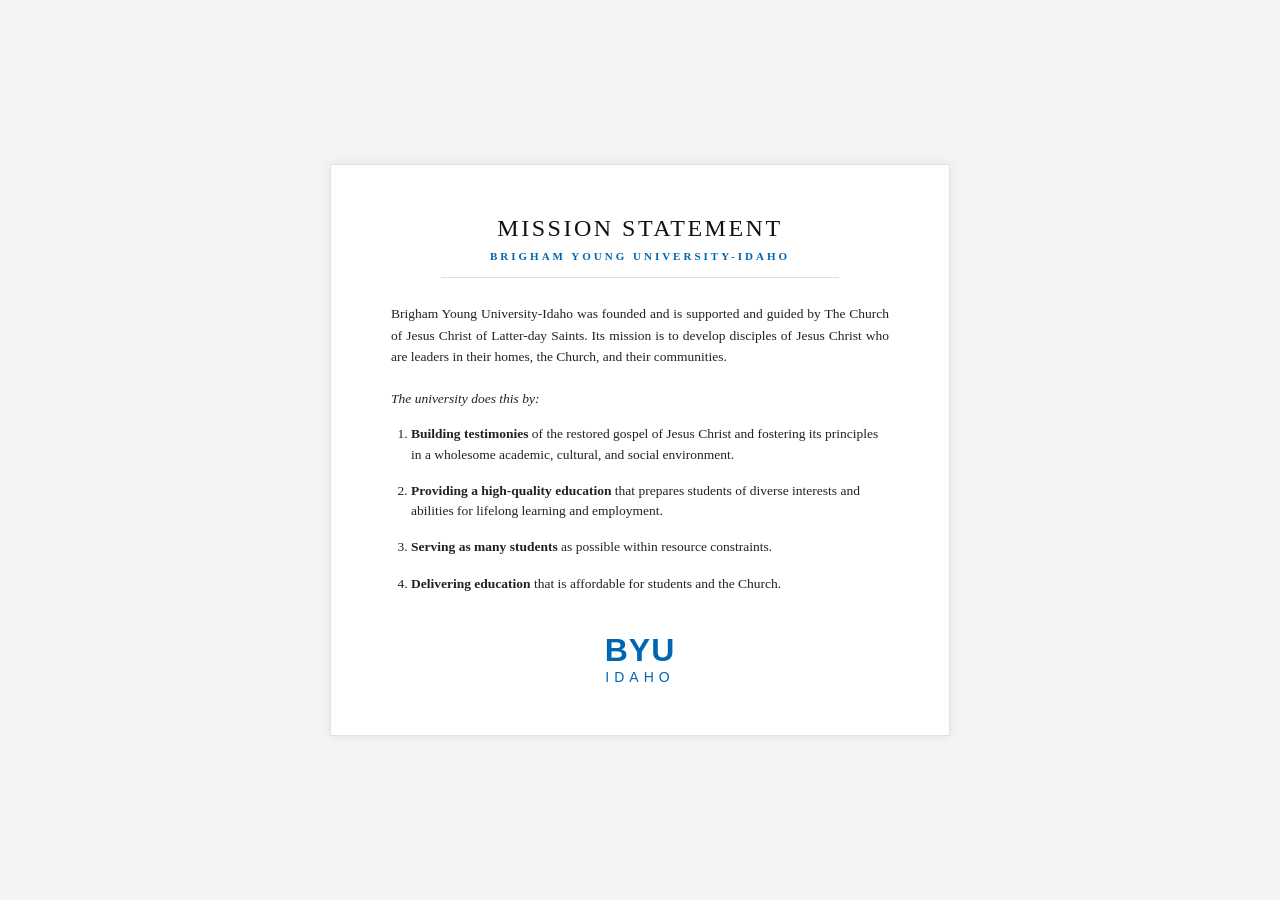
==== mission/index.html @ 8674de2e "mission statement" ====
<!DOCTYPE html>
<html lang="en">
<head>
    <meta charset="UTF-8">
    <meta name="viewport" content="width=device-width, initial-scale=1.0">
    <meta name="description" content="width=device-width, initial-scale=1.0">
    <meta name="author" content="width=device-width, initial-scale=1.0">
    <meta name="charset" content="width=device-width, initial-scale=1.0">
    <title>School Mission Statement</title>
    <link rel="stylesheet" href="mission.css">
</head>
<body>
    <main class="card">
        <header class="statement-header">
            <h1>MISSION STATEMENT</h1>
            <h2>BRIGHAM YOUNG UNIVERSITY-IDAHO</h2>
            <hr class="divider">
        </header>

        <section class="content">
            <p class="intro">
                Brigham Young University-Idaho was founded and is supported and guided by The Church of Jesus Christ of Latter-day Saints. Its mission is to develop disciples of Jesus Christ who are leaders in their homes, the Church, and their communities.
            </p>

            <p class="subheading">
                <em>The university does this by:</em>
            </p>

            <ol class="points-list">
                <li>
                    <strong>Building testimonies</strong> of the restored gospel of Jesus Christ and fostering its principles in a wholesome academic, cultural, and social environment.
                </li>
                <li>
                    <strong>Providing a high-quality education</strong> that prepares students of diverse interests and abilities for lifelong learning and employment.
                </li>
                <li>
                    <strong>Serving as many students</strong> as possible within resource constraints.
                </li>
                <li>
                    <strong>Delivering education</strong> that is affordable for students and the Church.
                </li>
            </ol>
        </section>

        <footer class="logo-footer">
            <div class="logo">
                <span class="logo-byu">BYU</span>
                <span class="logo-idaho">IDAHO</span>
            </div>
        </footer>
    </main>

</body>
</html>
---- mission/mission.css ----
/* Page Background Setup */
body {
    background-color: #f4f4f4;
    font-family: Georgia, 'Times New Roman', Times, serif;
    margin: 0;
    padding: 40px 20px;
    display: flex;
    justify-content: center;
    align-items: center;
    min-height: 100vh;
    box-sizing: border-box;
}

/* Main Container Card */
.card {
    background-color: #ffffff;
    max-width: 620px;
    width: 100%;
    padding: 50px 60px;
    box-shadow: 0 0 10px rgba(0, 0, 0, 0.08);
    border: 1px solid #e2e2e2;
    box-sizing: border-box;
}

/* Header Styles */
.statement-header {
    text-align: center;
    margin-bottom: 25px;
}

.statement-header h1 {
    font-size: 24px;
    letter-spacing: 2.5px;
    font-weight: normal;
    color: #111111;
    margin: 0 0 8px 0;
}

.statement-header h2 {
    font-size: 11px;
    letter-spacing: 3px;
    font-weight: 600;
    color: #0066b2; /* BYU Idaho Blue */
    margin: 0 0 15px 0;
    text-transform: uppercase;
}

.divider {
    border: none;
    border-top: 1px solid #e0e0e0;
    width: 80%;
    margin: 0 auto;
}

/* Paragraph and Text Styling */
.content {
    font-size: 13.5px;
    line-height: 1.6;
    color: #222222;
}

.intro {
    margin-bottom: 20px;
    text-align: justify;
}

.subheading {
    margin-bottom: 15px;
}

/* Numbered List Styling */
.points-list {
    padding-left: 20px;
    margin: 0;
}

.points-list li {
    margin-bottom: 16px;
    line-height: 1.5;
}

.points-list li strong {
    font-weight: bold;
}

/* BYU-Idaho CSS Logo Footer */
.logo-footer {
    display: flex;
    justify-content: center;
    margin-top: 40px;
}

.logo {
    display: flex;
    flex-direction: column;
    align-items: center;
    text-align: center;
    font-family: Arial, Helvetica, sans-serif;
}

.logo-byu {
    font-size: 32px;
    font-weight: 900;
    color: #0066b2;
    letter-spacing: 1px;
    line-height: 1;
}

.logo-idaho {
    font-size: 14px;
    font-weight: 500;
    color: #0066b2;
    letter-spacing: 5px;
    margin-top: 3px;
}
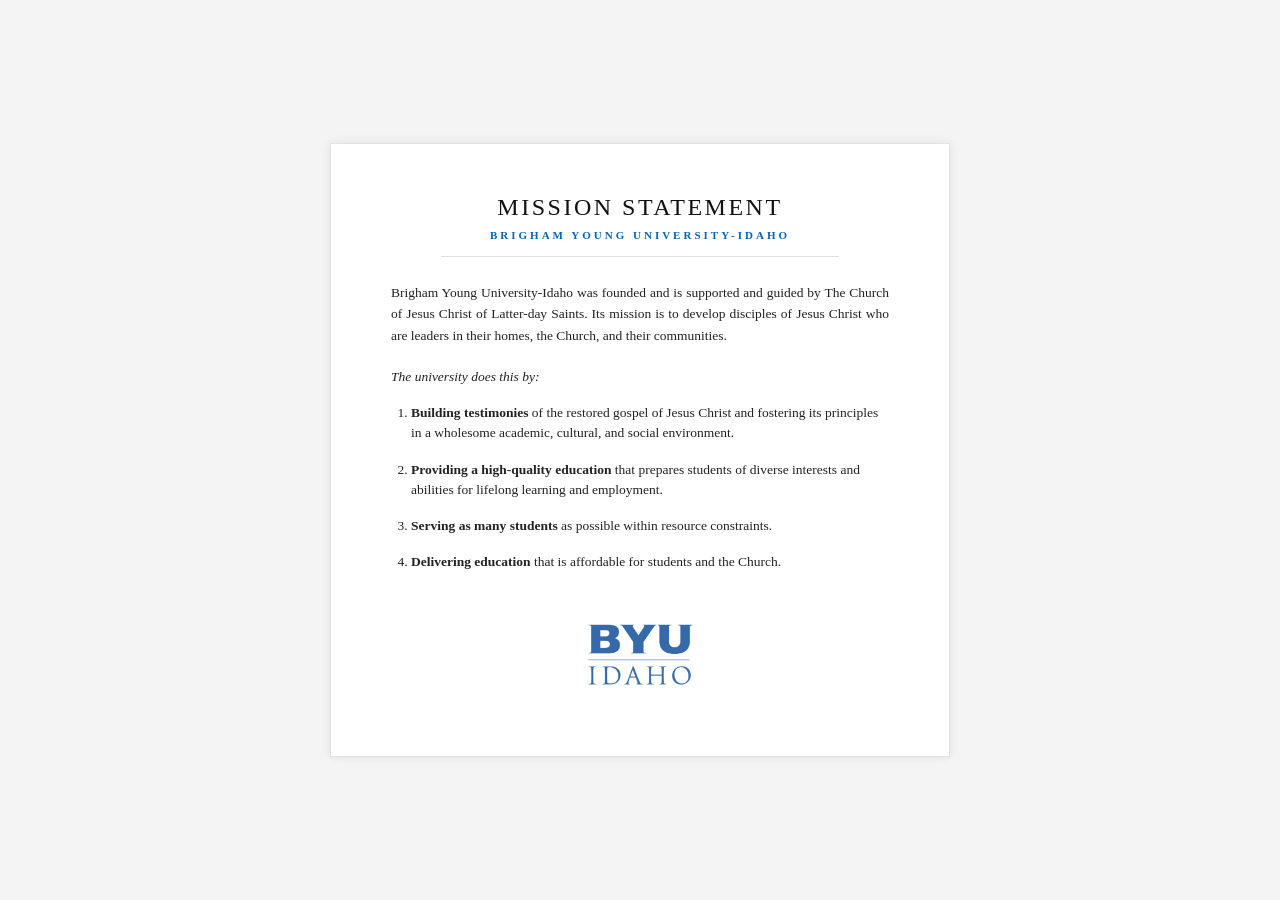
==== commit 1a0fe059: "Added logo image mission" ====
--- a/mission/index.html
+++ b/mission/index.html
@@ -44,8 +44,7 @@
 
         <footer class="logo-footer">
             <div class="logo">
-                <span class="logo-byu">BYU</span>
-                <span class="logo-idaho">IDAHO</span>
+                <img id="image" src="images/byui-logo.png" alt="BYU-Idaho Logo" class="logo-image">
             </div>
         </footer>
     </main>
--- a/mission/mission.css
+++ b/mission/mission.css
@@ -98,18 +98,8 @@
     font-family: Arial, Helvetica, sans-serif;
 }
 
-.logo-byu {
-    font-size: 32px;
-    font-weight: 900;
-    color: #0066b2;
-    letter-spacing: 1px;
-    line-height: 1;
-}
-
-.logo-idaho {
-    font-size: 14px;
-    font-weight: 500;
-    color: #0066b2;
-    letter-spacing: 5px;
-    margin-top: 3px;
+#image {
+    width: 120px;
+    height: auto;
+    margin-bottom: 10px;
 }
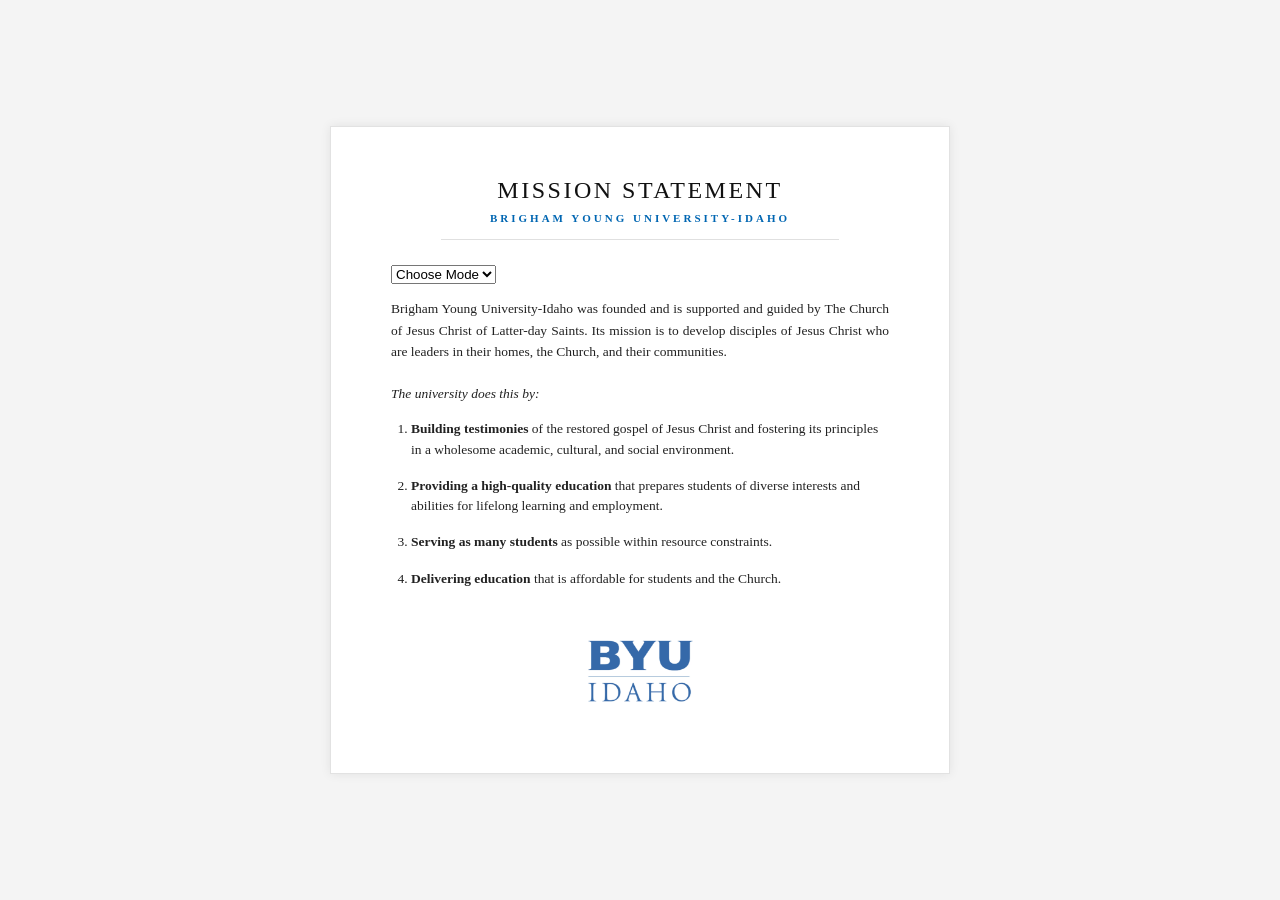
==== commit 825adda9: "Light/dark mode" ====
--- a/mission/index.html
+++ b/mission/index.html
@@ -8,6 +8,7 @@
     <meta name="charset" content="width=device-width, initial-scale=1.0">
     <title>School Mission Statement</title>
     <link rel="stylesheet" href="mission.css">
+    <script src="mission.js" defer></script>
 </head>
 <body>
     <main class="card">
@@ -16,6 +17,18 @@
             <h2>BRIGHAM YOUNG UNIVERSITY-IDAHO</h2>
             <hr class="divider">
         </header>
+
+
+        <select>
+
+            <option>Choose Mode</option>
+
+            <option value="dark">Dark</option>
+
+            <option value="light">Light</option>
+
+        </select>              
+                    
 
         <section class="content">
             <p class="intro">
@@ -42,6 +55,7 @@
             </ol>
         </section>
 
+
         <footer class="logo-footer">
             <div class="logo">
                 <img id="image" src="images/byui-logo.png" alt="BYU-Idaho Logo" class="logo-image">
